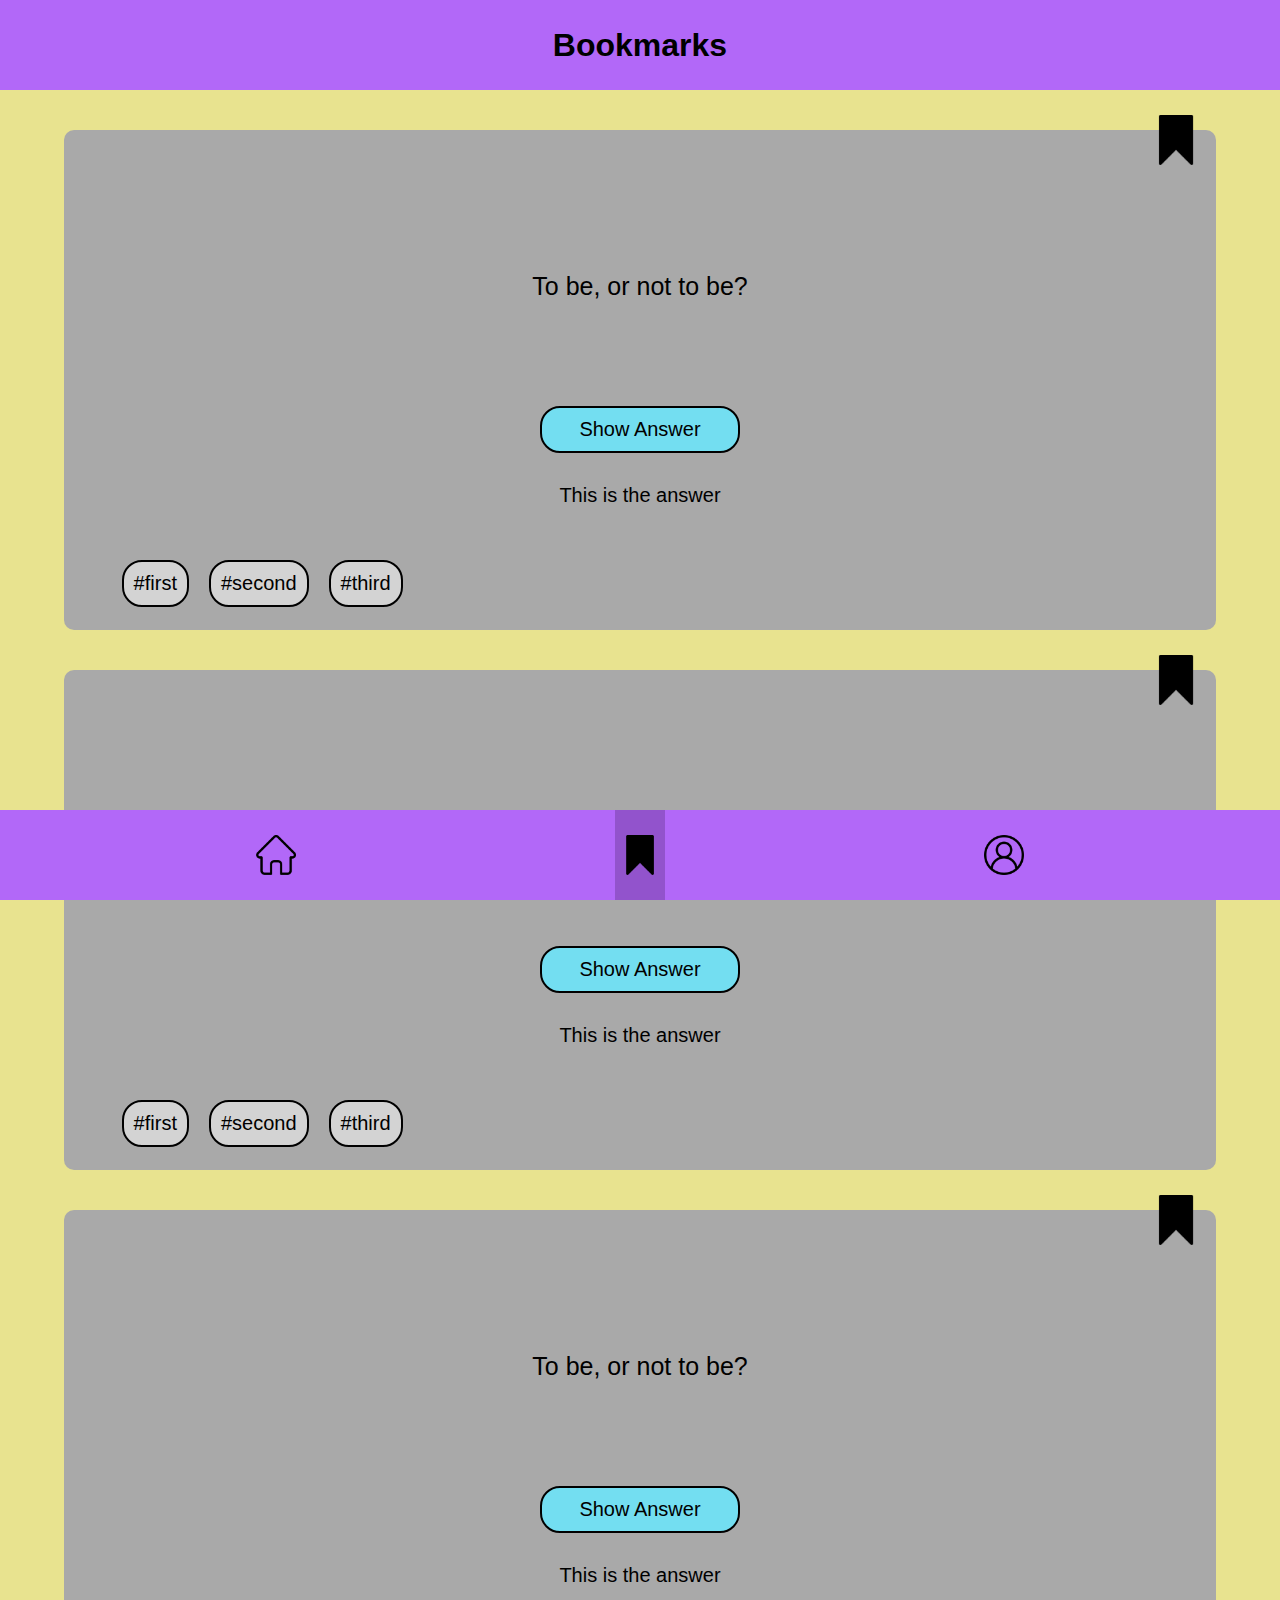
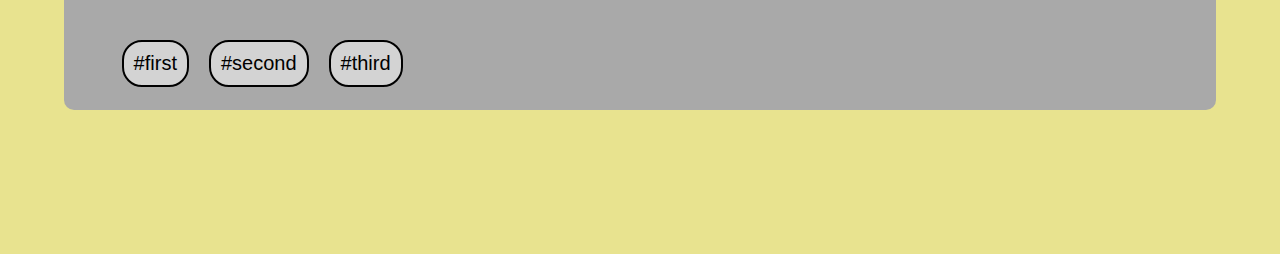
==== bookmark.html @ d77f619a "menu edit day2end" ====
<!DOCTYPE html>
<html lang="en">
  <head>
    <meta charset="UTF-8" />
    <meta name="viewport" content="width=device-width, initial-scale=1.0" />
    <link rel="stylesheet" href="css/styles.css" />
    <title>Rocco's Quiz Bookmark</title>
  </head>
  <body>
    <header>
      <h1 class="header__title-app">Bookmarks</h1>
    </header>
    <main class="main-content">
      <section class="main__card-container marked-card">
        <img
          aria-label="this is a bookmarked card"
          class="main__card__bookmark-icon-card"
          src="./images/bookmark_filled.png"
          alt="bookmark-icon" />
        <article class="main__card__box-question-button-answer">
          <p class="main__card__box-question-card">To be, or not to be?</p>
          <button class="main__card__button-show-answer">Show Answer</button>
          <p class="main__card__answer">This is the answer</p>
        </article>

        <article class="main__card__box-card-tags">
          <p class="main__card__tag">#first</p>
          <p class="main__card__tag">#second</p>
          <p class="main__card__tag">#third</p>
        </article>
      </section>
      <section class="main__card-container marked-card">
        <img
          aria-label="this is a bookmarked card"
          class="main__card__bookmark-icon-card"
          src="./images/bookmark_filled.png"
          alt="bookmark-icon" />
        <article class="main__card__box-question-button-answer">
          <p class="main__card__box-question-card">To be, or not to be?</p>
          <button class="main__card__button-show-answer">Show Answer</button>
          <p class="main__card__answer">This is the answer</p>
        </article>

        <article class="main__card__box-card-tags">
          <p class="main__card__tag">#first</p>
          <p class="main__card__tag">#second</p>
          <p class="main__card__tag">#third</p>
        </article>
      </section>
      <section class="main__card-container marked-card">
        <img
          aria-label="this is a bookmarked card"
          class="main__card__bookmark-icon-card"
          src="./images/bookmark_filled.png"
          alt="bookmark-icon" />
        <article class="main__card__box-question-button-answer">
          <p class="main__card__box-question-card">To be, or not to be?</p>
          <button class="main__card__button-show-answer">Show Answer</button>
          <p class="main__card__answer">This is the answer</p>
        </article>

        <article class="main__card__box-card-tags">
          <p class="main__card__tag">#first</p>
          <p class="main__card__tag">#second</p>
          <p class="main__card__tag">#third</p>
        </article>
      </section>
      <div class="bottom-space"></div>
    </main>

    <section class="navbar-container">
      <nav class="navbar">
        <a class="navbar__home navbar__home-darker-selection" href="index.html">
          <img class="navbar__home-img" src="./images/home_filled.png" alt=""
        /></a>
        <a class="navbar__bookmark" href="bookmark.html">
          <img
            class="navbar__bookmark-img"
            src="./images/bookmark_transparent.png"
            alt=""
        /></a>
        <a class="navbar__profile" href="profile.html"
          ><img class="navbar__profile-img" src="./images/profile.png" alt=""
        /></a>
      </nav>
    </section>
      <div class="bottom-space"></div>
    </main>
    <section class="navbar-container">
      <nav class="navbar">
        <a class="navbar__home" href="index.html">
          <img class="navbar__home-img" src="./images/home.png" alt=""
        /></a>
        <a class="navbar__bookmark navbar__bookmark-darker-selection" href="bookmark.html">
          <img
            class="navbar__bookmark-img"
            src="./images/bookmark_filled.png"
            alt=""
        /></a>
        <a class="navbar__profile" href="profile.html"
          ><img class="navbar__profile-img" src="./images/profile.png" alt=""
        /></a>
      </nav>
    </section>
  </body>
</html>
---- css/styles.css ----
@import "./global.css";
@import "./index.css";
@import "./profile.css";
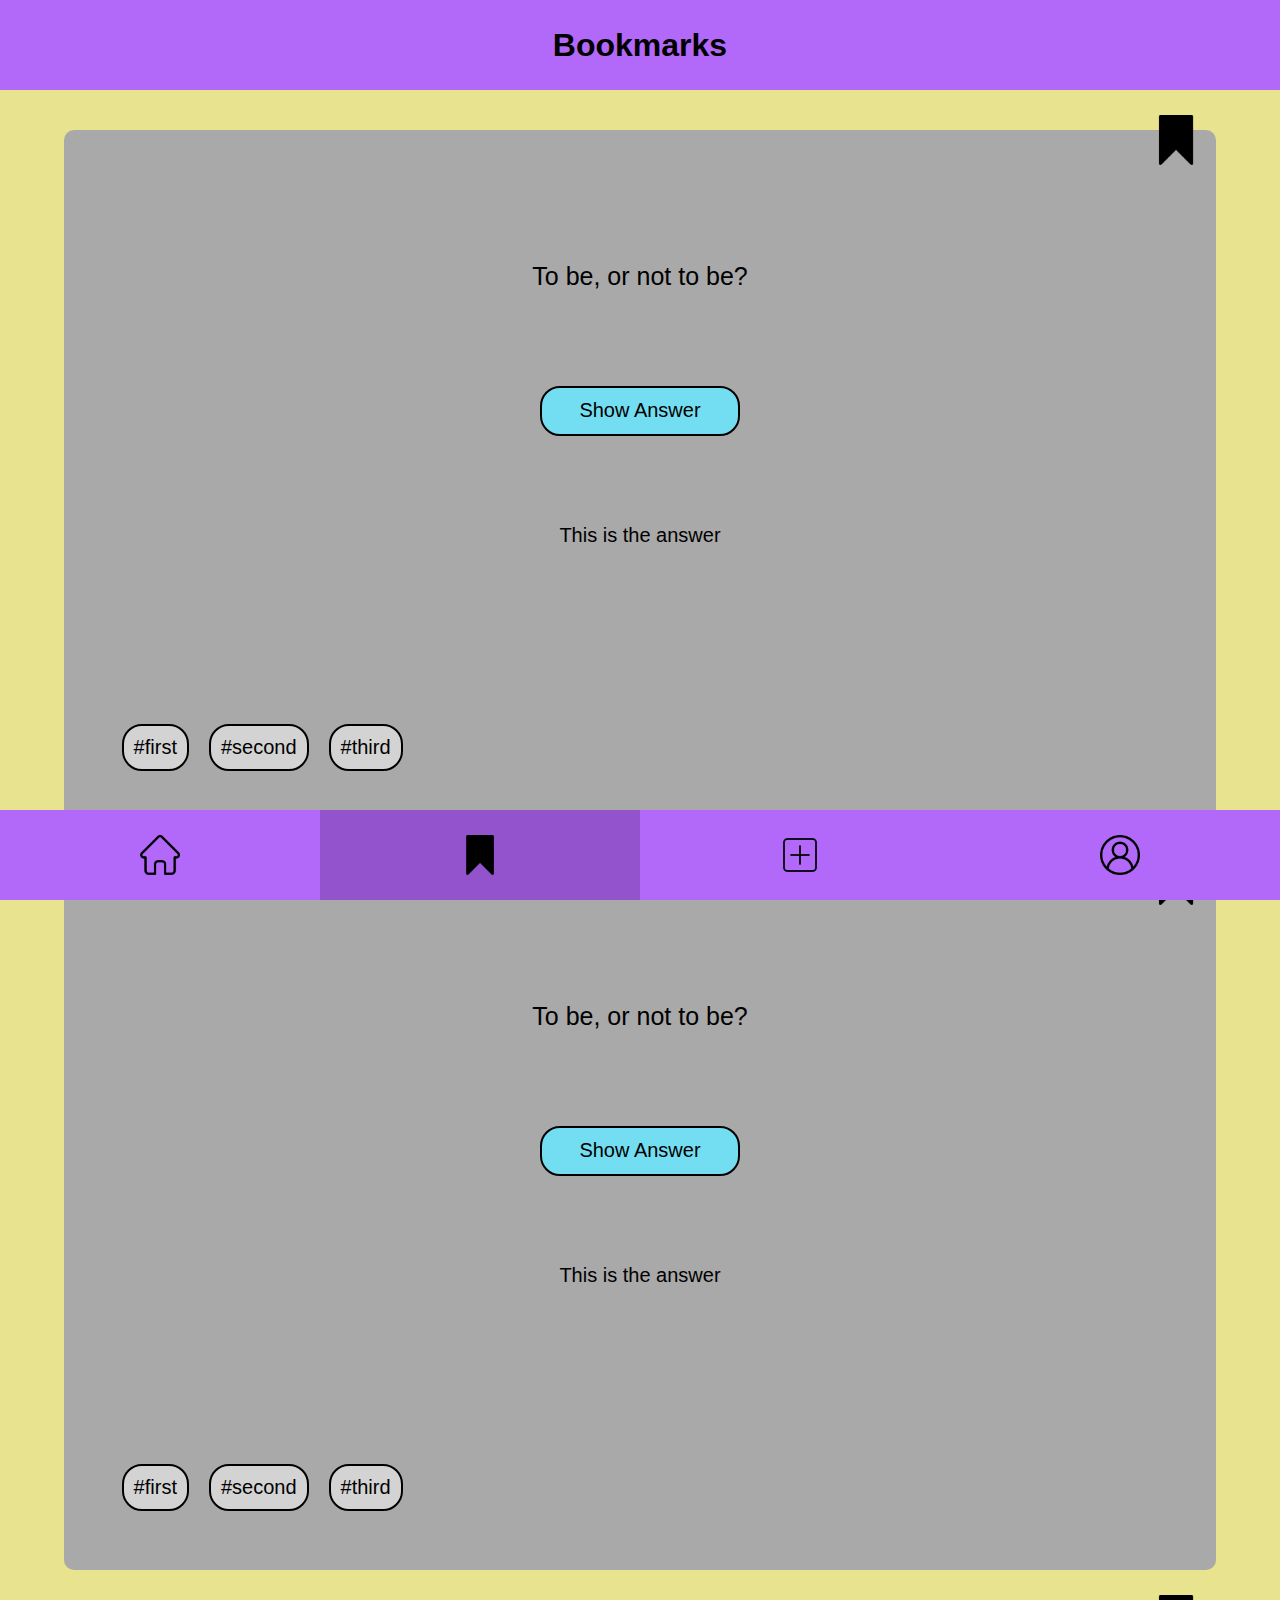
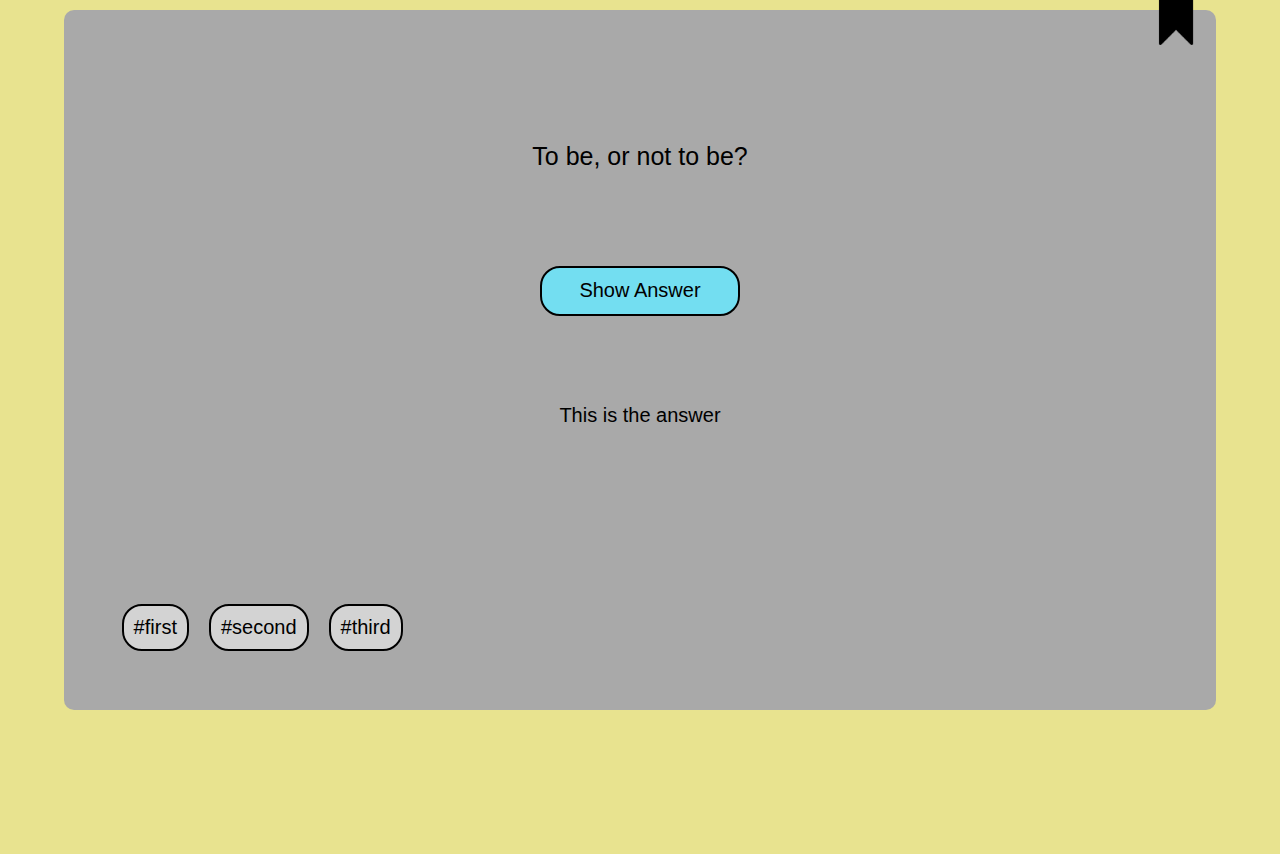
==== commit b3564a6d: "end of the day" ====
--- a/bookmark.html
+++ b/bookmark.html
@@ -3,6 +3,7 @@
   <head>
     <meta charset="UTF-8" />
     <meta name="viewport" content="width=device-width, initial-scale=1.0" />
+    <base href="/">
     <link rel="stylesheet" href="css/styles.css" />
     <title>Rocco's Quiz Bookmark</title>
   </head>
@@ -97,6 +98,9 @@
             src="./images/bookmark_filled.png"
             alt=""
         /></a>
+        <a class="navbar__add-question" href="form.html"
+        ><img class="navbar__add-question-img" src="./images/add.png" alt=""
+      /></a>
         <a class="navbar__profile" href="profile.html"
           ><img class="navbar__profile-img" src="./images/profile.png" alt=""
         /></a>
--- a/css/styles.css
+++ b/css/styles.css
@@ -1,3 +1,4 @@
 @import "./global.css";
 @import "./index.css";
 @import "./profile.css";
+@import "./form.css";
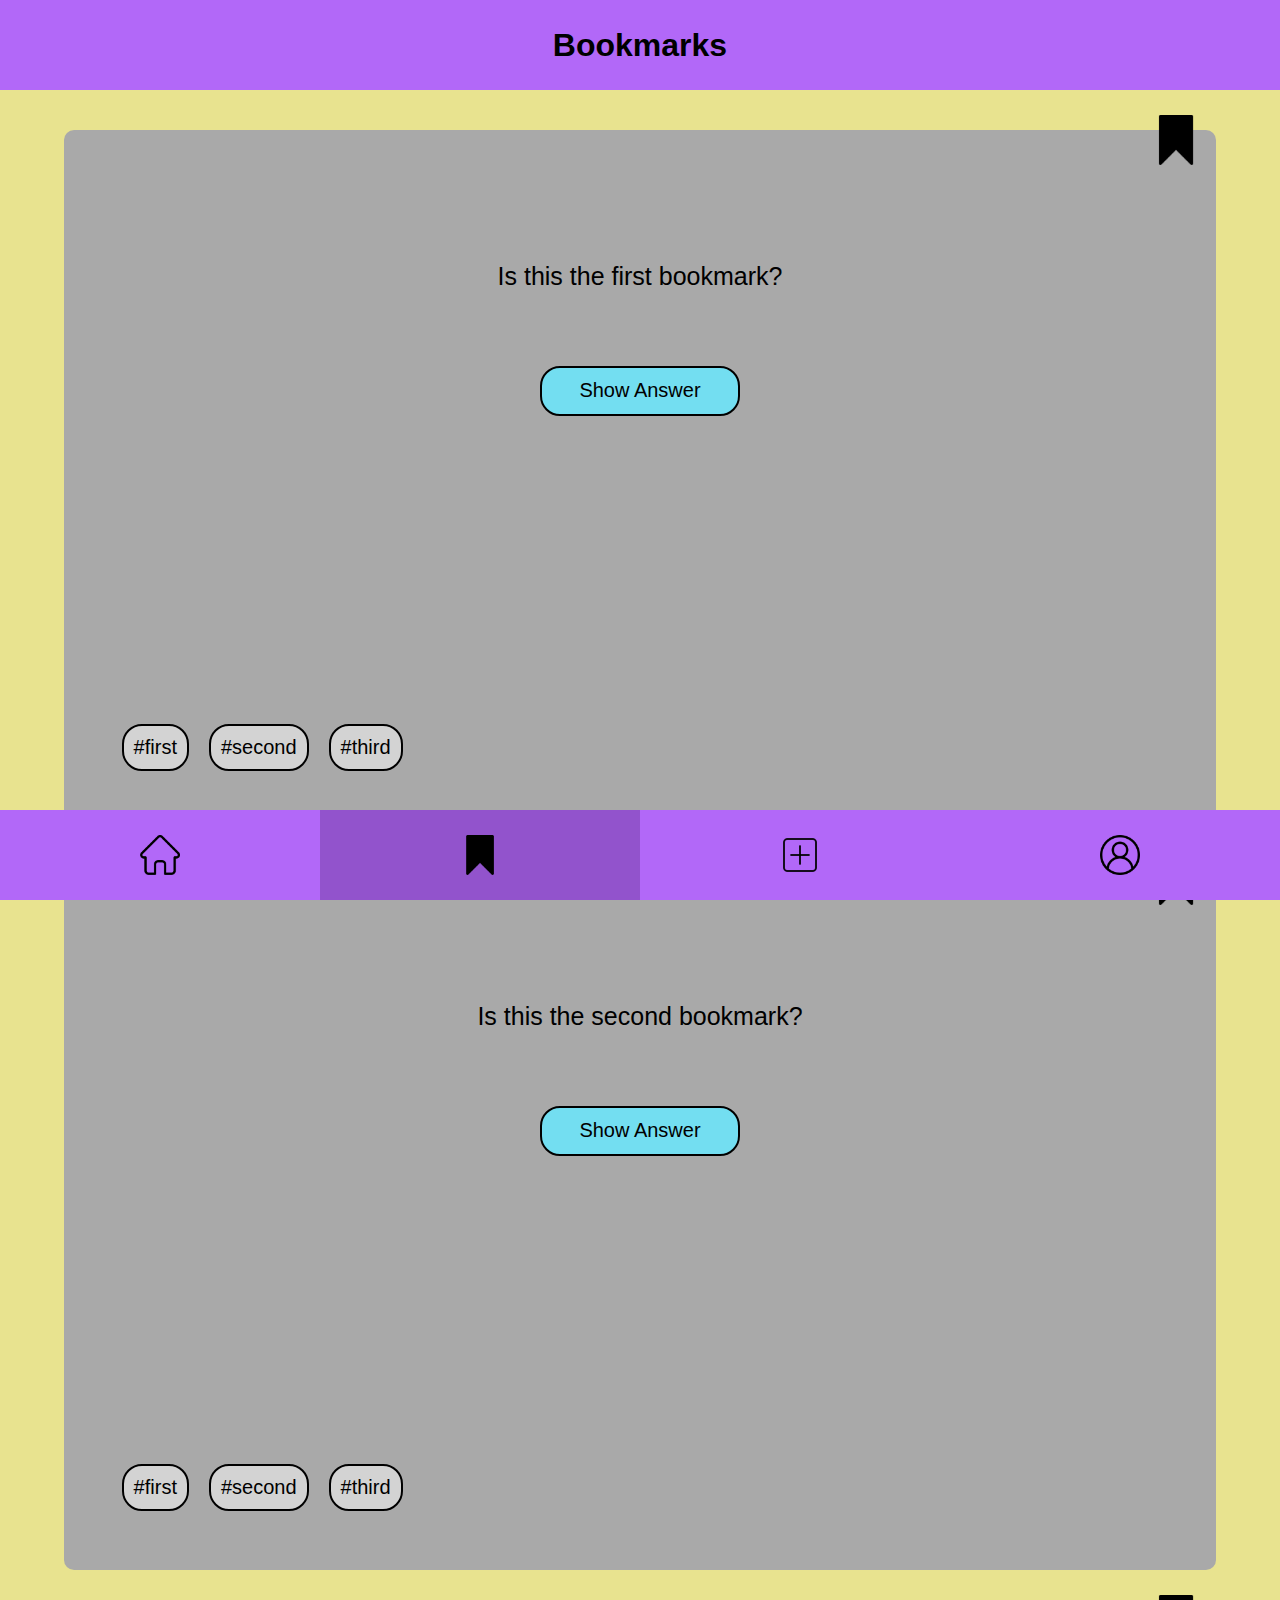
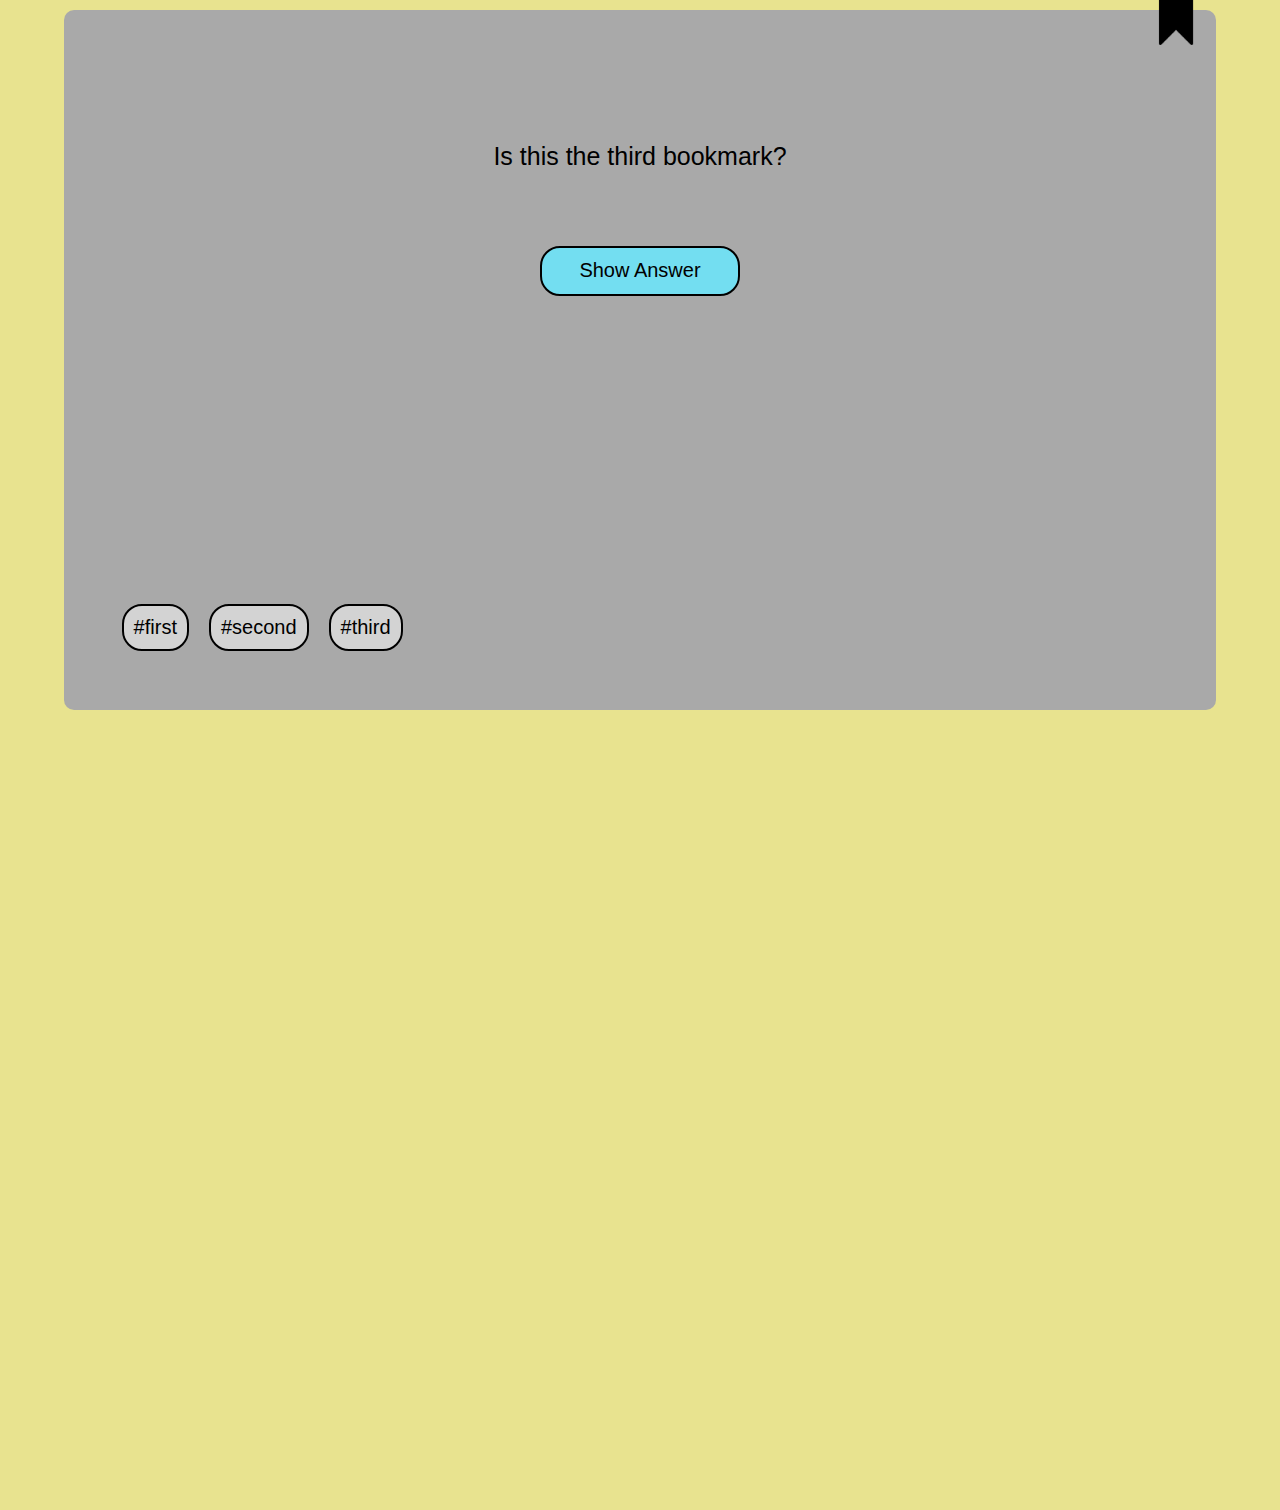
==== commit 89544308: "end-sunday" ====
--- a/bookmark.html
+++ b/bookmark.html
@@ -19,9 +19,9 @@
           src="./images/bookmark_filled.png"
           alt="bookmark-icon" />
         <article class="main__card__box-question-button-answer">
-          <p class="main__card__box-question-card">To be, or not to be?</p>
+          <p class="main__card__box-question-card">Is this the first bookmark?</p>
           <button class="main__card__button-show-answer">Show Answer</button>
-          <p class="main__card__answer">This is the answer</p>
+          <!-- <p class="main__card__answer">This is the answer</p> -->
         </article>
 
         <article class="main__card__box-card-tags">
@@ -37,9 +37,9 @@
           src="./images/bookmark_filled.png"
           alt="bookmark-icon" />
         <article class="main__card__box-question-button-answer">
-          <p class="main__card__box-question-card">To be, or not to be?</p>
+          <p class="main__card__box-question-card">Is this the second bookmark?</p>
           <button class="main__card__button-show-answer">Show Answer</button>
-          <p class="main__card__answer">This is the answer</p>
+          <!-- <p class="main__card__answer">This is the answer</p> -->
         </article>
 
         <article class="main__card__box-card-tags">
@@ -55,9 +55,9 @@
           src="./images/bookmark_filled.png"
           alt="bookmark-icon" />
         <article class="main__card__box-question-button-answer">
-          <p class="main__card__box-question-card">To be, or not to be?</p>
+          <p class="main__card__box-question-card">Is this the third bookmark?</p>
           <button class="main__card__button-show-answer">Show Answer</button>
-          <p class="main__card__answer">This is the answer</p>
+          <!-- <p class="main__card__answer">This is the answer</p> -->
         </article>
 
         <article class="main__card__box-card-tags">
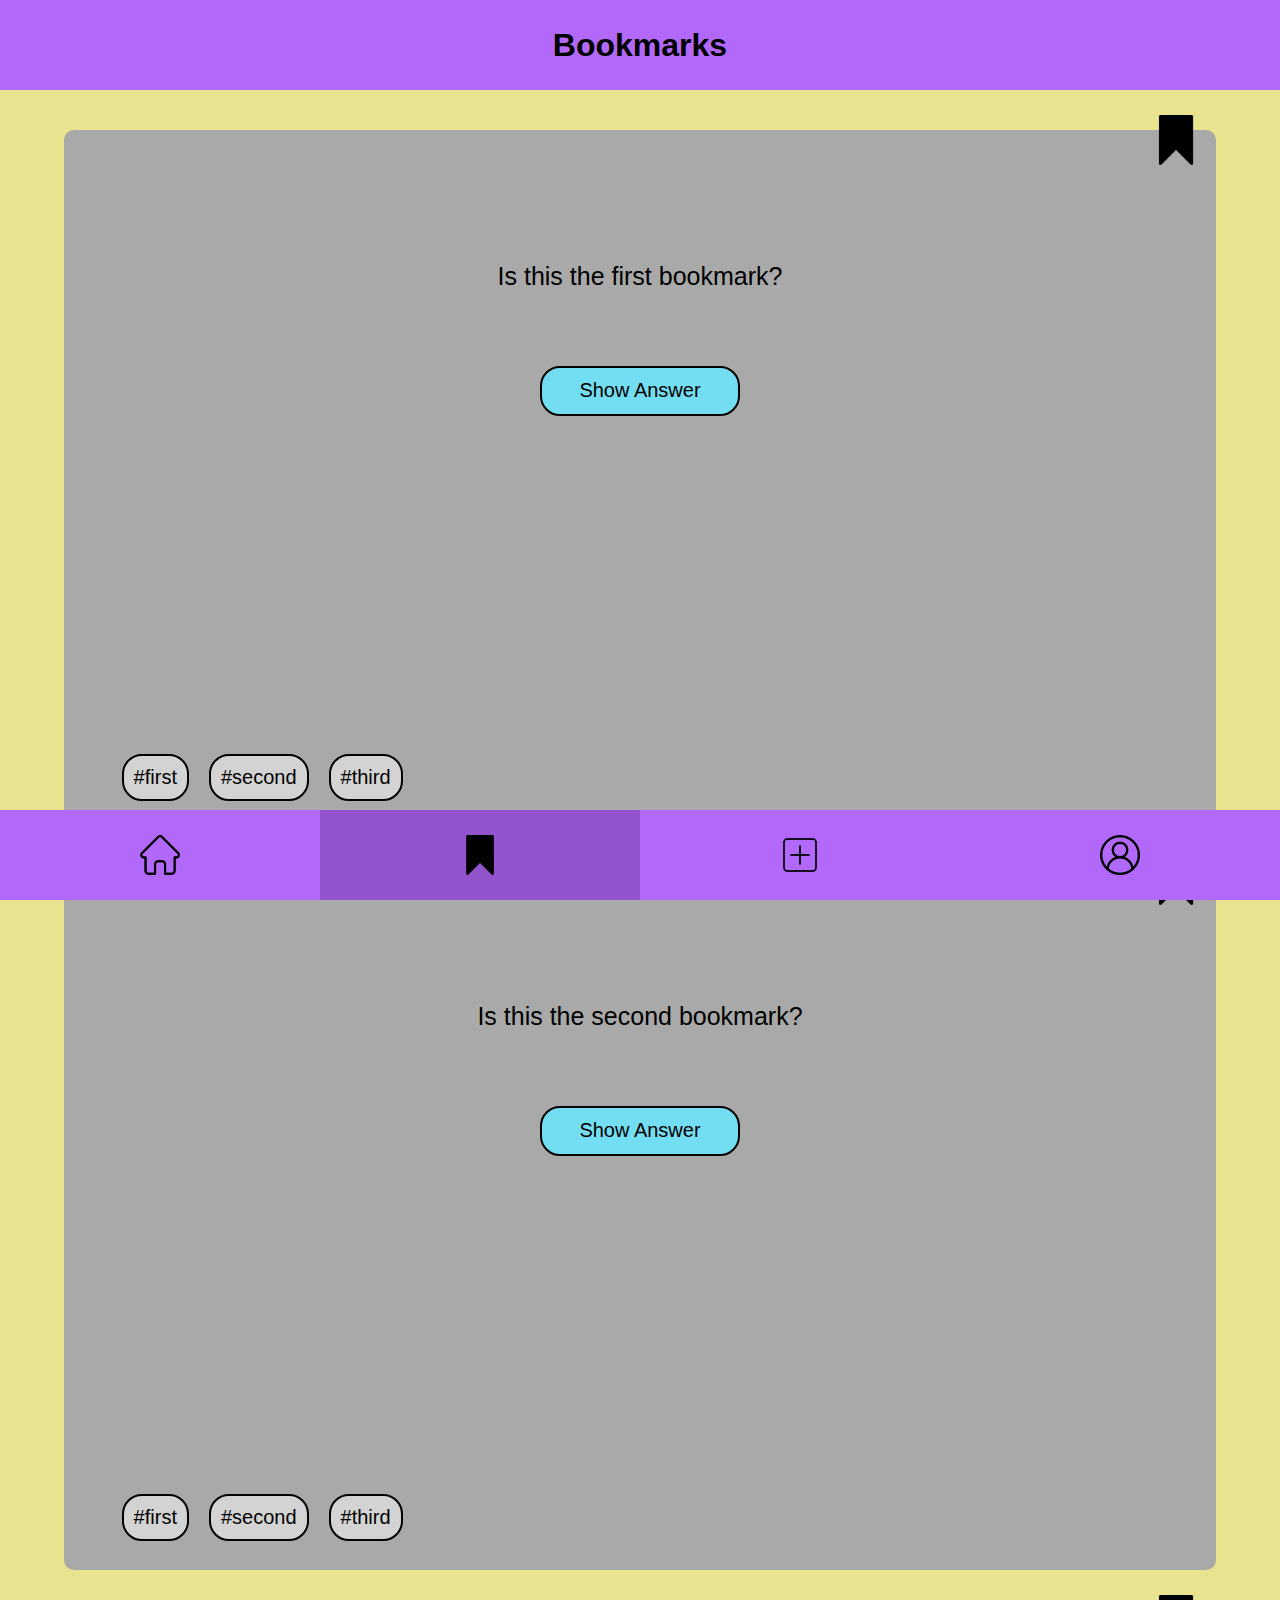
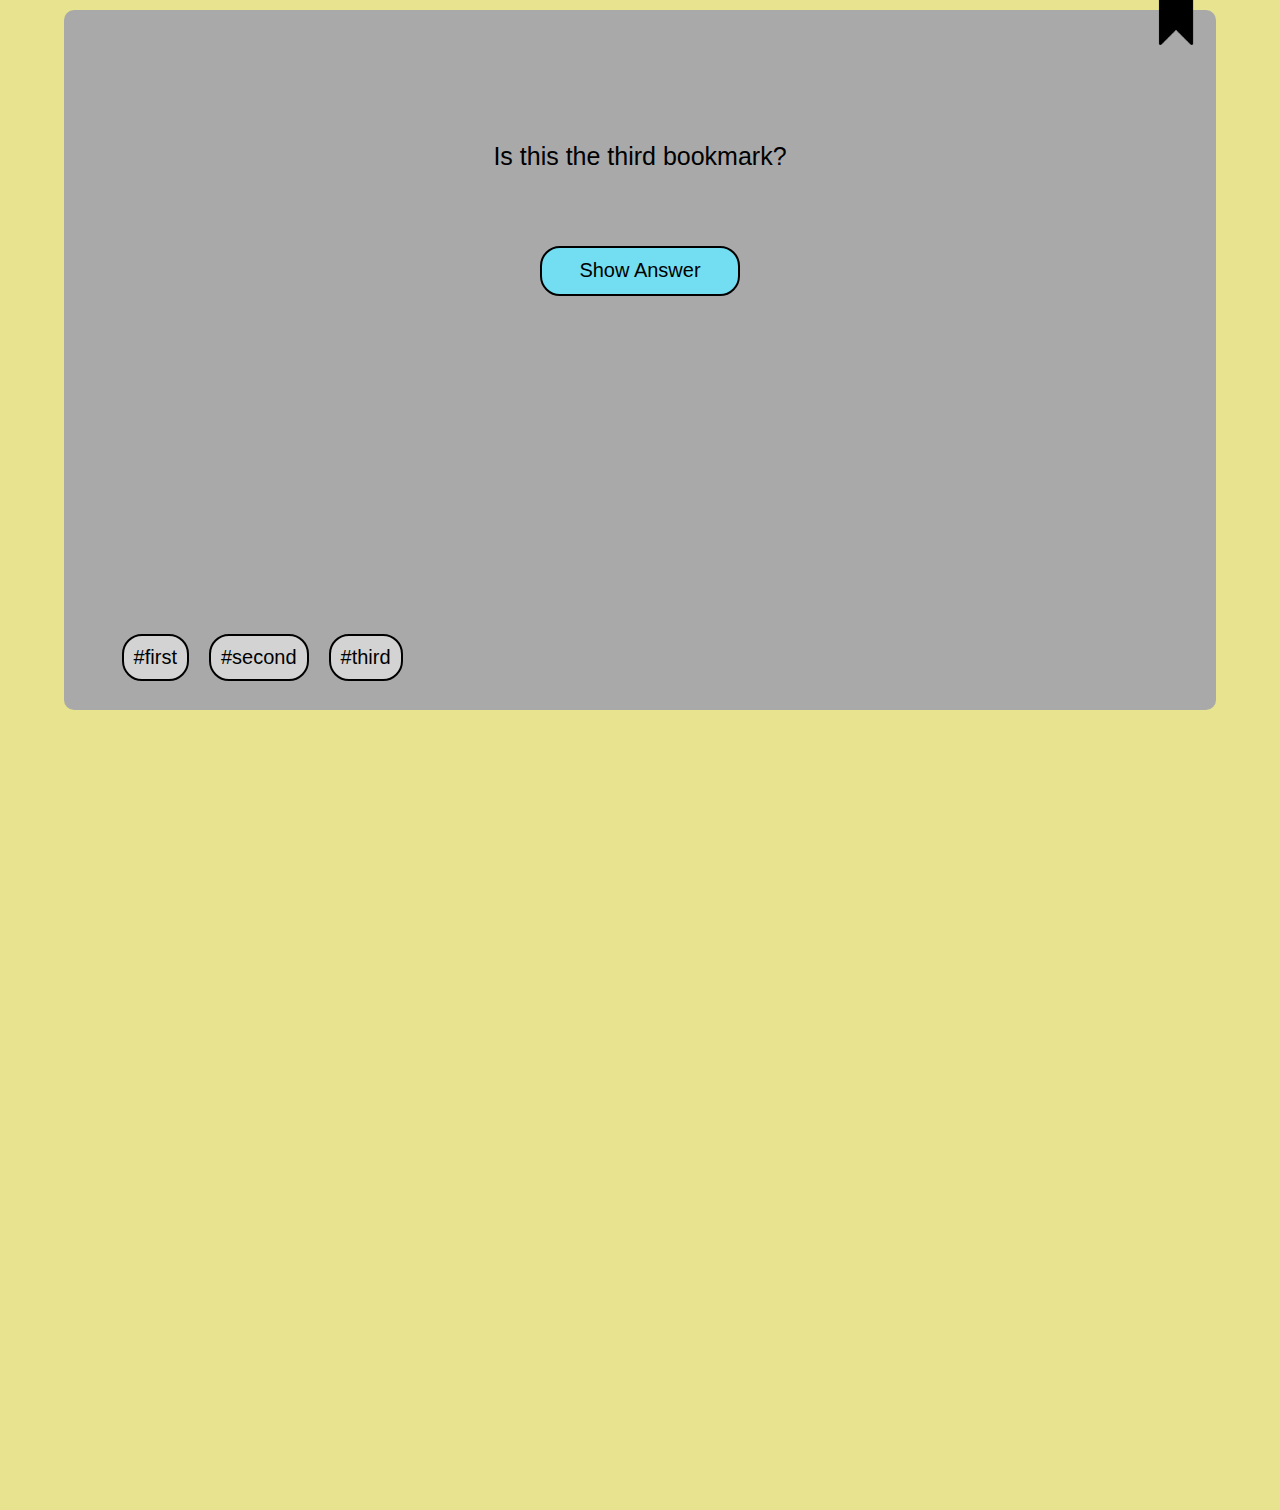
==== commit f41a9298: "cssfixed" ====
--- a/bookmark.html
+++ b/bookmark.html
@@ -5,6 +5,7 @@
     <meta name="viewport" content="width=device-width, initial-scale=1.0" />
     <base href="/">
     <link rel="stylesheet" href="css/styles.css" />
+    <link rel="stylesheet" href="index.html" />
     <title>Rocco's Quiz Bookmark</title>
   </head>
   <body>
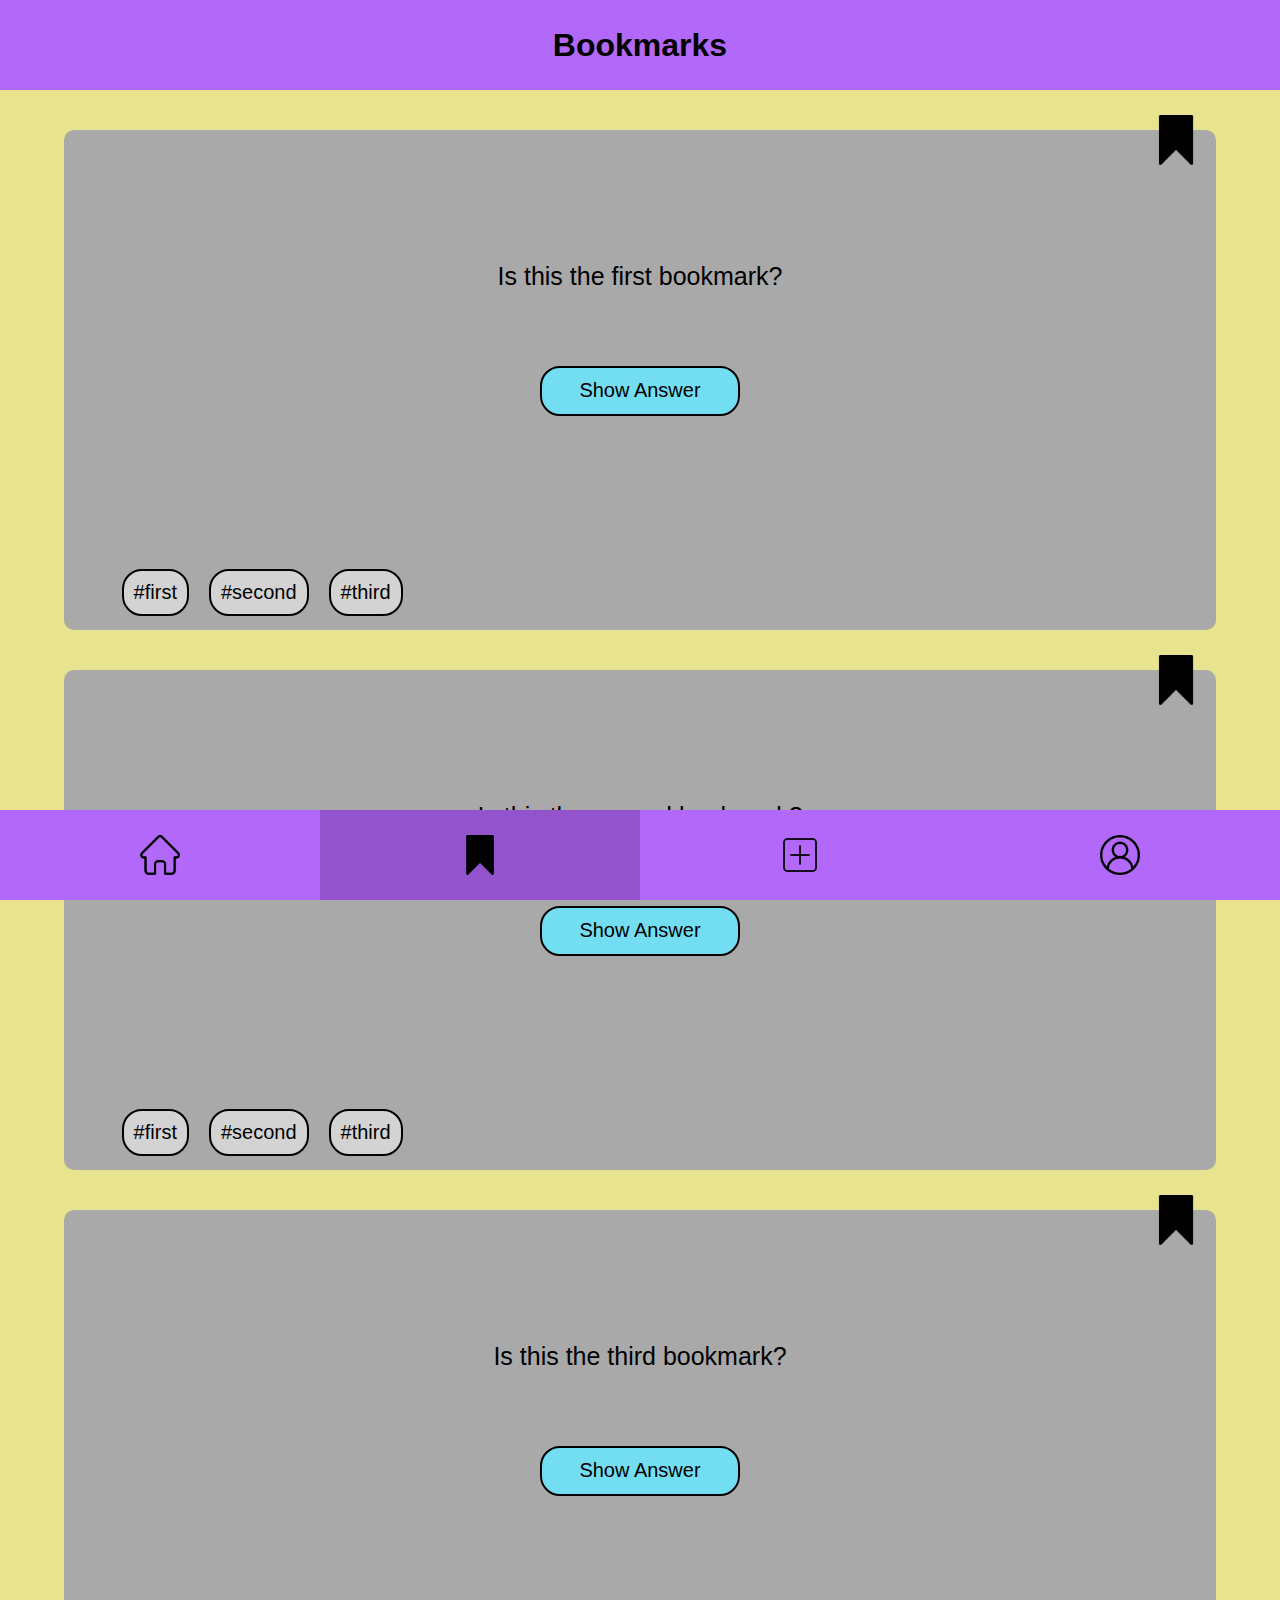
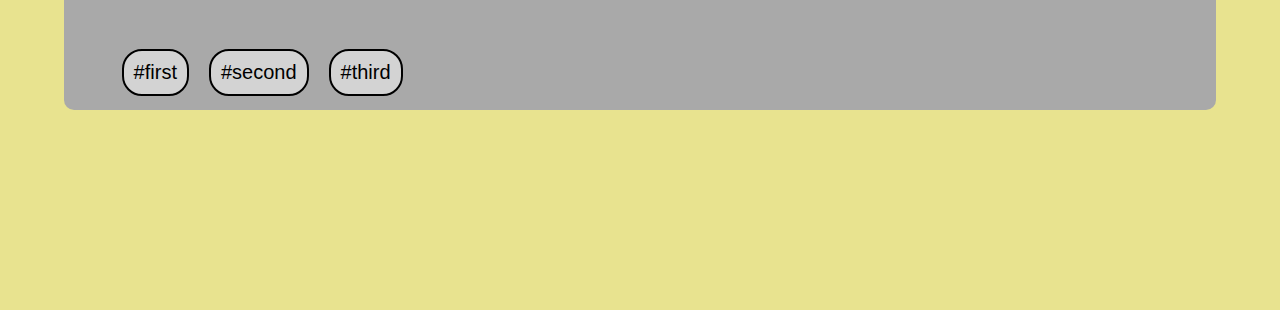
==== commit cd3d6ac5: "fixingcss" ====
--- a/bookmark.html
+++ b/bookmark.html
@@ -5,7 +5,7 @@
     <meta name="viewport" content="width=device-width, initial-scale=1.0" />
     <base href="/">
     <link rel="stylesheet" href="css/styles.css" />
-    <link rel="stylesheet" href="index.html" />
+    <link rel="stylesheet" href="css/index.css" />
     <title>Rocco's Quiz Bookmark</title>
   </head>
   <body>
--- a/css/index.css
+++ b/css/index.css
@@ -0,0 +1,79 @@
+.--unmarked-card {
+  display: relative;
+}
+
+.bottom-space {
+  width: 100%;
+  height: 200px;
+}
+
+.main__card-container {
+  width: 90%;
+  min-width: 300px;
+  height: 500px;
+  margin-top: 40px;
+  background-color: darkgrey;
+  position: relative;
+  display: flex;
+  flex-direction: column;
+  align-items: center;
+  align-content: center;
+  border-radius: 10px;
+  justify-content: space-between;
+}
+
+.main__card__bookmark-icon-card {
+  position: absolute;
+  top: -15px;
+  right: 15px;
+  max-width: 50px;
+}
+
+.main__card__box-question-button-answer {
+  width: 60%;
+  height: 70%;
+  margin-top: 5%;
+  display: flex;
+  flex-direction: column;
+  align-items: center;
+  align-content: center;
+}
+
+.main__card__box-question-card {
+  width: 100%;
+  padding: 5%;
+  text-align: center;
+  margin: 40px;
+  font-size: 25px;
+}
+
+.main__card__answer {
+  height: 100px;
+  width: 100%;
+  display: flex;
+  align-items: center;
+  justify-content: center;
+  font-size: 20px;
+  text-align: center;
+  margin-top: 50px;
+}
+
+.main__card__box-card-tags {
+  width: 90%;
+  height: 15%;
+  display: flex;
+  align-items: center;
+  justify-content: flex-start;
+  flex-wrap: wrap;
+  gap: 20px;
+}
+
+.main__card__tag {
+  background-color: lightgray;
+  border-radius: 20px;
+  border: black solid 2px;
+  padding: 10px;
+  font-size: 20px;
+  display: flex;
+  align-items: center;
+}
